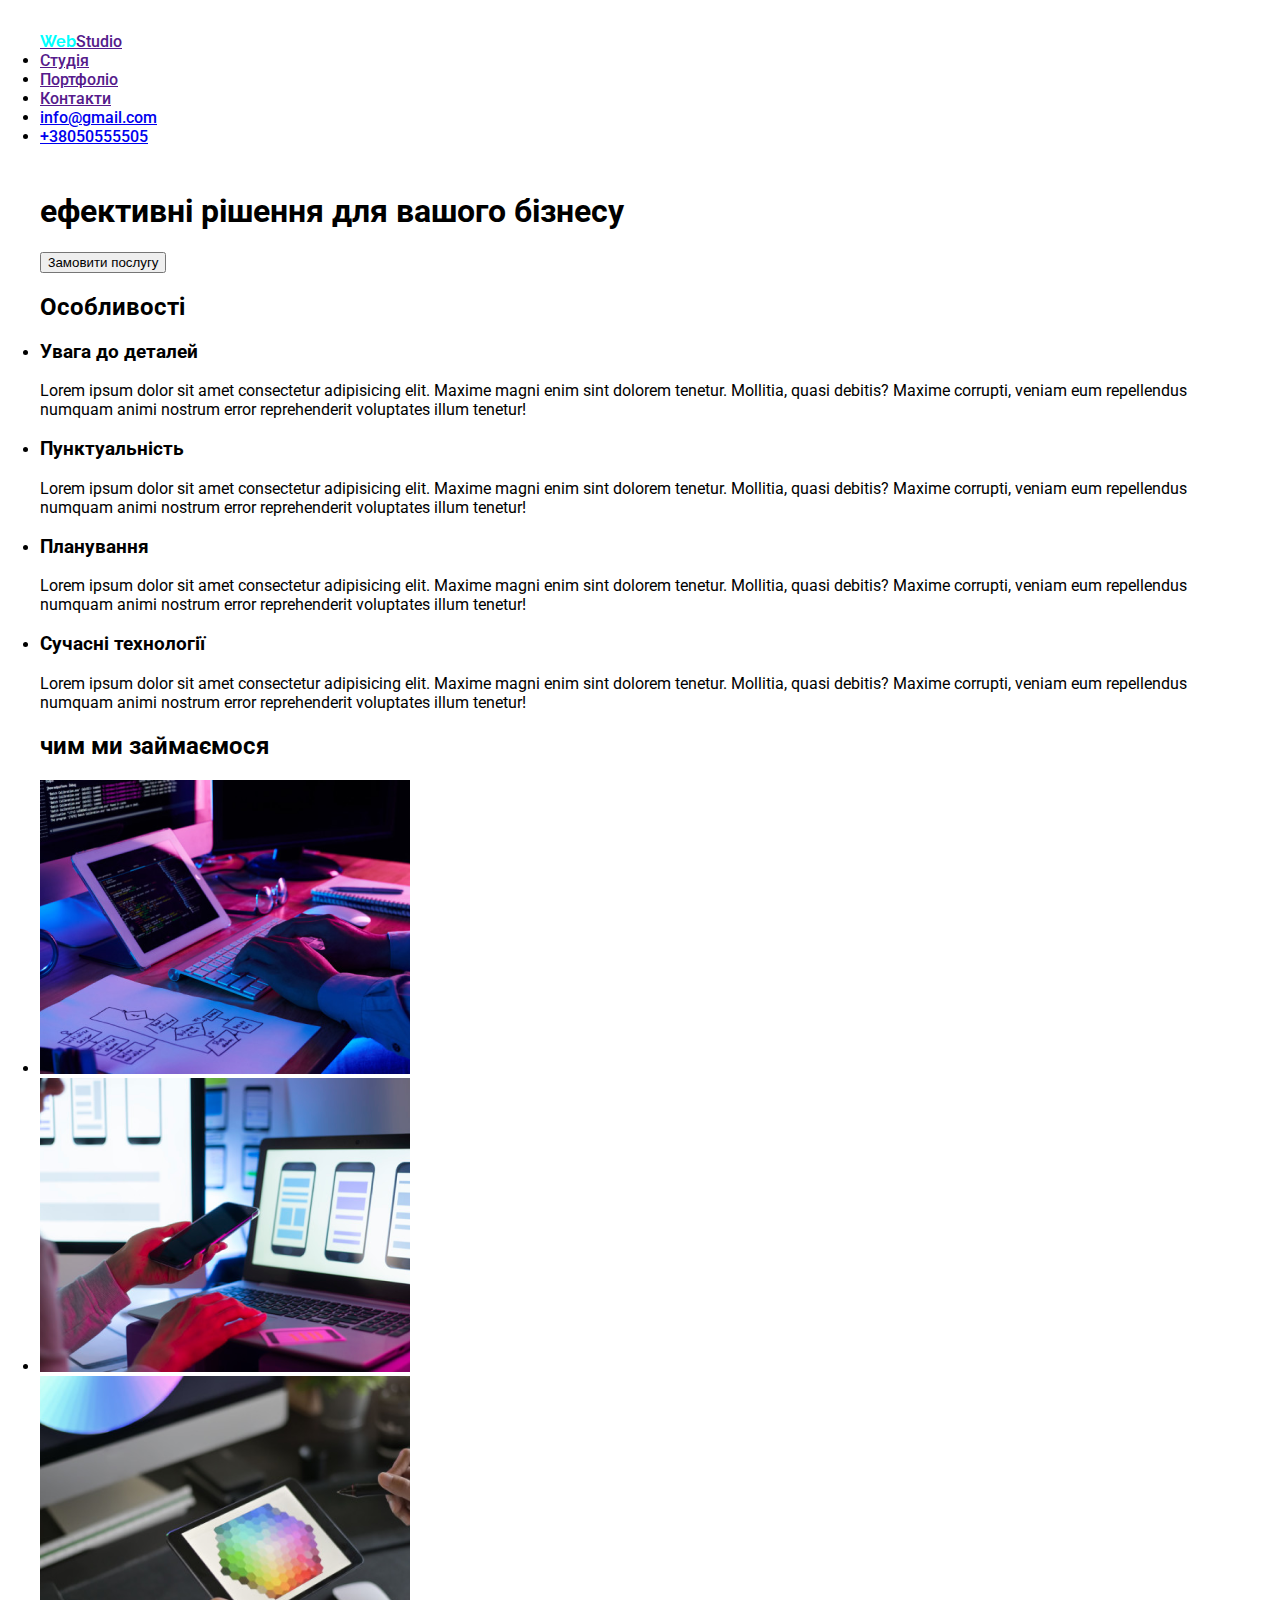
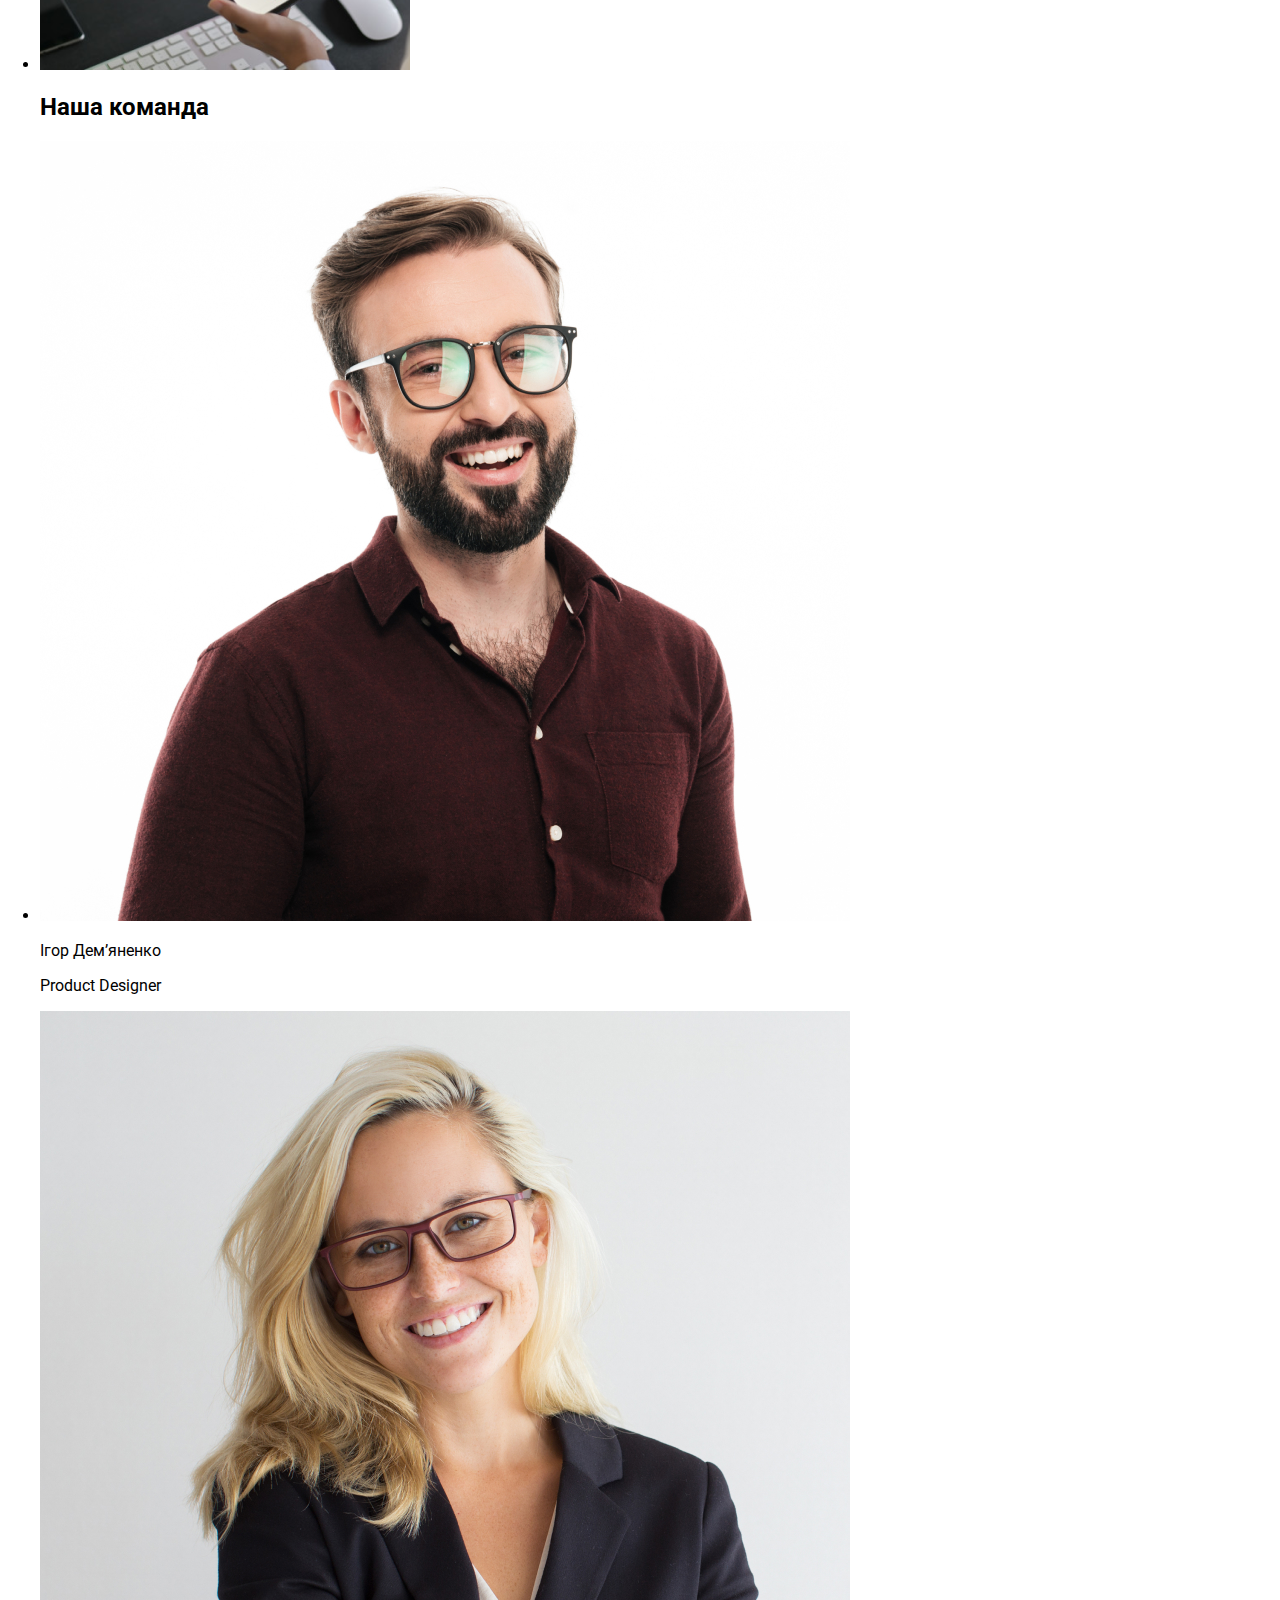
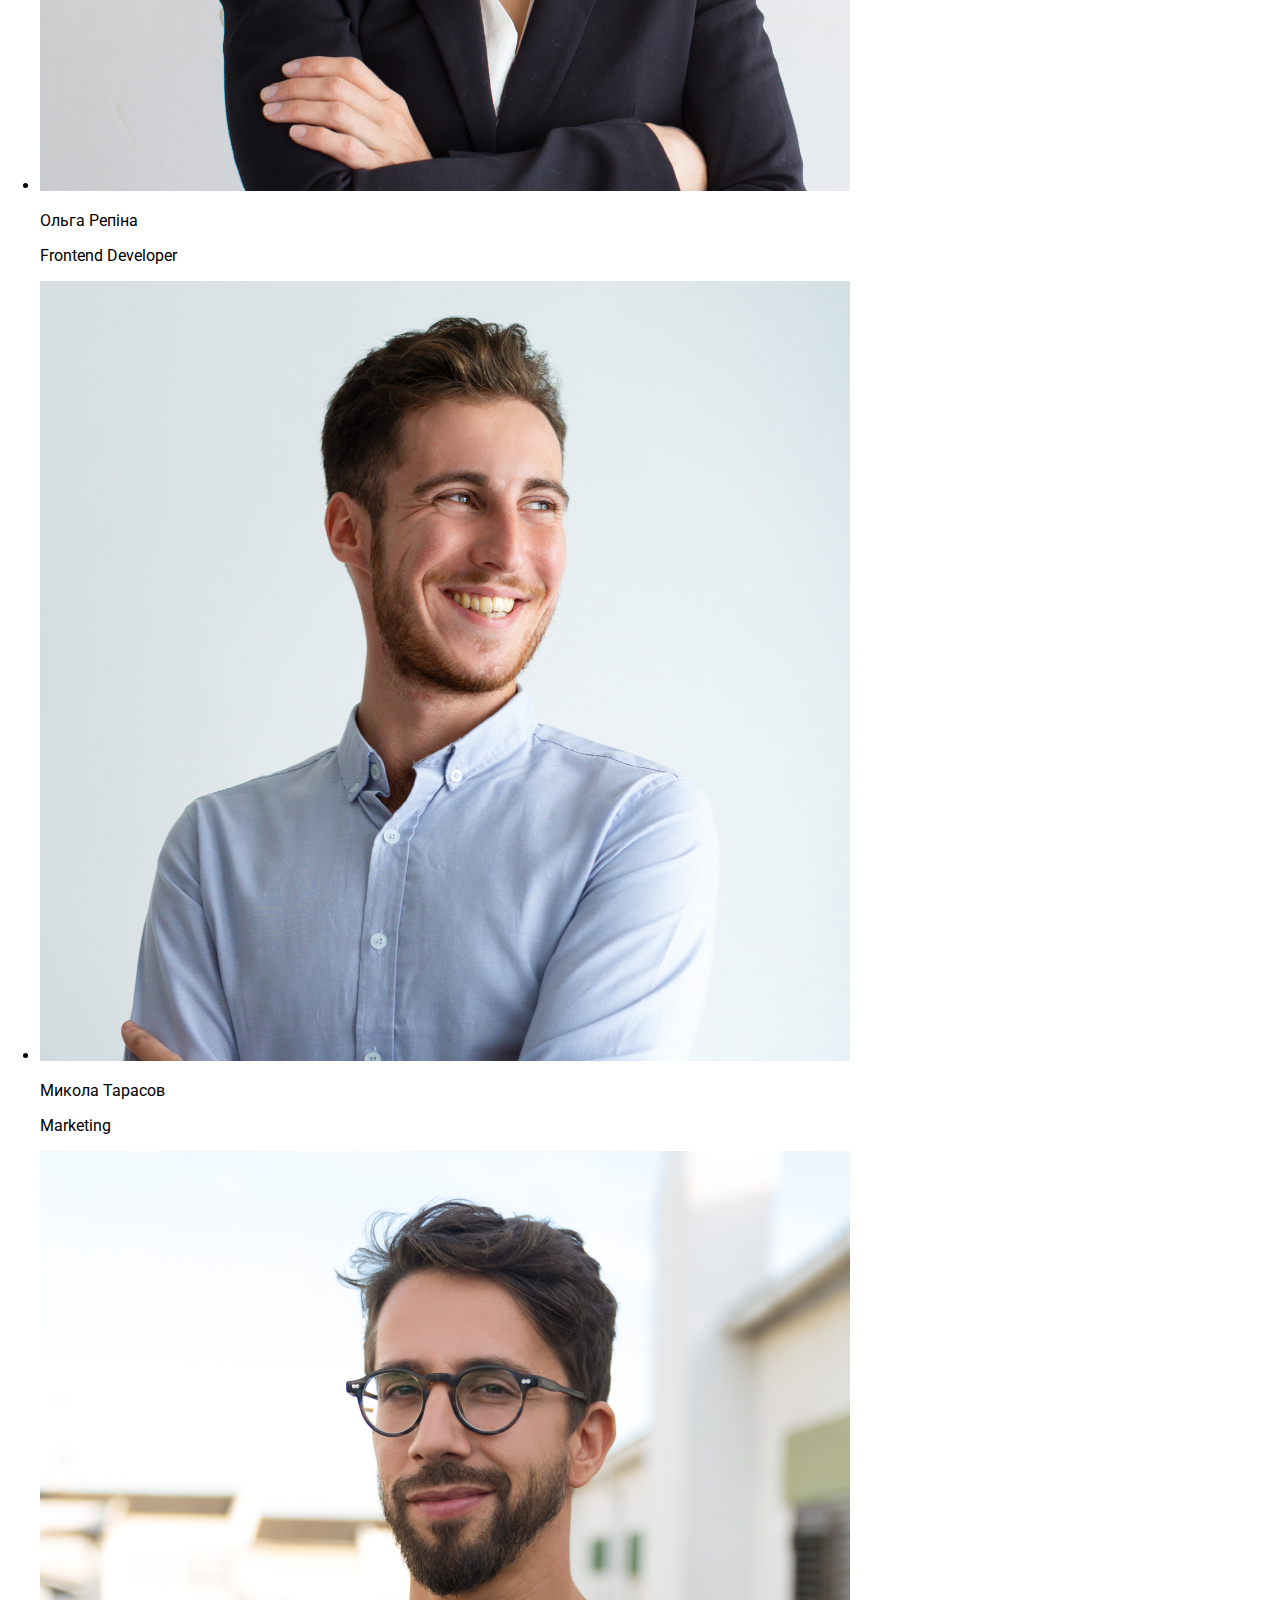
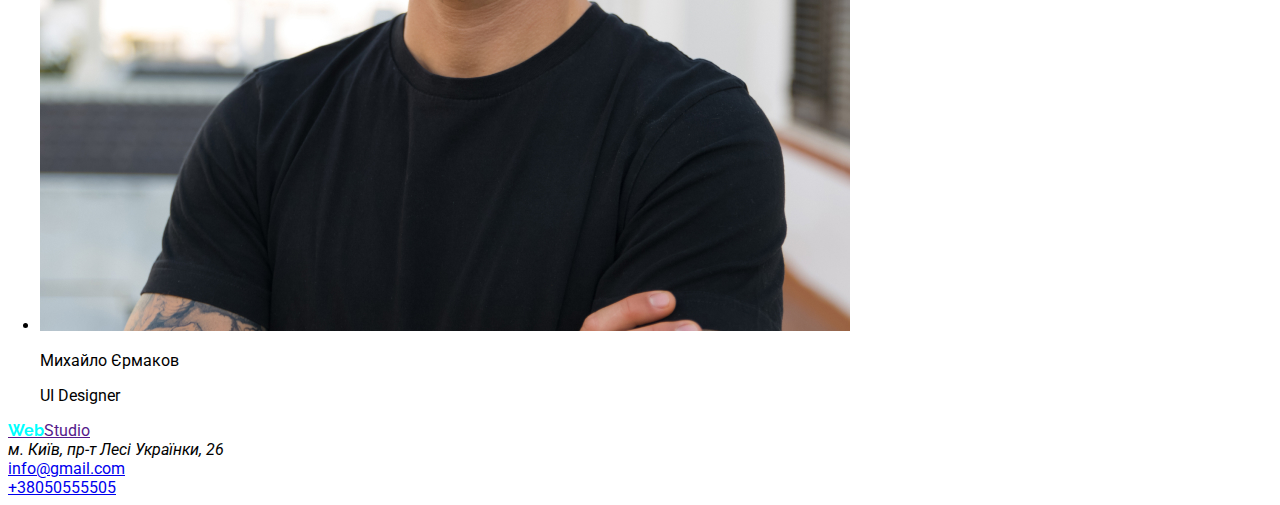
==== index.html @ a4315513 "s" ====
<!DOCTYPE html>
<html lang="en">
<head>
    <meta charset="UTF-8">
    <meta http-equiv="X-UA-Compatible" content="IE=edge">
    <meta name="viewport" content="width=device-width, initial-scale=1.0">
    <title>webstudio</title>
    <link rel="preconnect" href="https://fonts.googleapis.com">
<link rel="preconnect" href="https://fonts.gstatic.com" crossorigin>
<link href="https://fonts.googleapis.com/css2?family=Raleway:wght@700&family=Roboto:wght@400;500;700;900&display=swap" rel="stylesheet">
<link rel="stylesheet" href="style.css">
</head>
<body>
    <header><section class="header">
        <div class="container"><a href=""><span >Web</span>Studio</a>
            <nav>
               <ul>
                  
                   <li><a href="">Студія</a></li>
                   <li><a href="">Портфоліо</a></li>
                   <li><a href="">Контакти</a></li>
   
               </ul>
           </nav>
           <ul>
               <li>
                   <a href="info@gmail.com">info@gmail.com</a> 
               </li>
               <li>
   
                  <a href="+38050555505">+38050555505</a> 
               </li>
           </ul>
      </div>
    </section> </header><main><section class="container" >

        <h1>eфективні рішення для вашого бізнесу</h1> <button type="button">3амовити послугу</button>
        
        </section>
    <section></section><div class="container"><h2>Особливості</h2>
        <ul>
            <li>
                <h3>
                    Увага до деталей    
                </h3>
                <p>
                    Lorem ipsum dolor sit amet consectetur adipisicing elit. Maxime magni enim sint dolorem tenetur. Mollitia, quasi debitis? Maxime corrupti, veniam eum repellendus numquam animi nostrum error reprehenderit voluptates illum tenetur!
                </p>
            </li>
            <li>
                <h3>
                    Пунктуальність    
                </h3>
                <p>
                    Lorem ipsum dolor sit amet consectetur adipisicing elit. Maxime magni enim sint dolorem tenetur. Mollitia, quasi debitis? Maxime corrupti, veniam eum repellendus numquam animi nostrum error reprehenderit voluptates illum tenetur!
                </p>
            </li>
            <li>
                <h3>
                    Планування    
                </h3>
                <p>
                    Lorem ipsum dolor sit amet consectetur adipisicing elit. Maxime magni enim sint dolorem tenetur. Mollitia, quasi debitis? Maxime corrupti, veniam eum repellendus numquam animi nostrum error reprehenderit voluptates illum tenetur!
                </p>
            </li>
            <li>
                <h3>
                    Сучасні технології   
                </h3>
                <p>
                    Lorem ipsum dolor sit amet consectetur adipisicing elit. Maxime magni enim sint dolorem tenetur. Mollitia, quasi debitis? Maxime corrupti, veniam eum repellendus numquam animi nostrum error reprehenderit voluptates illum tenetur!
                </p>
            </li>
        </ul></div></section>
    <section class="container">
        <h2>чим ми займаємося</h2>
        <ul>
            <li><img src="images/img.png" alt=""></li>
            <li><img src="images/img2.png" alt=""></li>
            <li><img src="images/img3.png" alt=""></li>
        </ul>
    </section>
    <section>
        <div class="container"><H2>Наша команда</H2>
            <ul>
                <li><img src="images/img3.jpg" alt="Ігор Дем’яненко"></li>
                <P>Ігор Дем’яненко</P>
                <p>Product Designer</p>
            </ul>
            <ul>
                <li><img src="images/img4.jpg" alt="Ольга Репіна"></li>
                <P>Ольга Репіна</P>
                <p>Frontend Developer</p>
            </ul>
            <ul>
                <li><img src="images/img5.jpg" alt="Микола Тарасов"></li>
                <P>Микола Тарасов</P>
                <p>Marketing</p>
            </ul>
            <ul>
                <li><img src="images/img6.jpg" alt="Михайло Єрмаков"></li>
                <P>Михайло Єрмаков</P>
                <p>UI Designer</p>
            </ul></div>
    </section>
</main>
<footer>

    <a href=""><span>Web</span>Studio</a>
    <ul>
        <li><address>м. Київ, пр-т Лесі Українки, 26</address></li>
        <li>
            <a href="info@gmail.com">info@gmail.com</a> 
        </li>
        <li>

           <a href="+38050555505">+38050555505</a> 
        </li>
    </ul>
</footer>
</body>
</html>
---- style.css ----
body{
    font-family: "Roboto" ,sans-serif;
}
.g {
    color: gray;
    font-weight: 400;
}
span{
    font-weight: 700;
    font-family: 'Raleway', sans-serif;
    color: aqua;
}
.rw
{
    font-weight: 700;
    font-family: 'Raleway', sans-serif;
}
h3 {
    font-weight: 700;
}
footer{
    font-weight: 400;
}
header{
    font-weight: 500;
}
button{
    font-weight: 500;
}

.container{
    width: 1200px;
    padding-left: 15px;
    padding-right: 15px;
     
    margin-left: auto;
    margin-right: auto;
}
.containerb{
    width: 1200px;
    padding-left: 15px;
    padding-right: 15px;
     outline: 1px solid red;
    margin-left: auto;
    margin-right: auto;
}
.sectionh{
  
}
.header{
    padding-top: 24px;
    padding-bottom: 25px;
}
.footer{
    padding-top: 60px;
    padding-bottom: 60px;
}
ul{
    margin: 0;
    padding: 0;
}
*::after,
*::before{

    box-sizing: border-box;
}


.pbl{
    
    display: flex ;
    margin-left: auto;
    margin-right: auto;
    
}
.pb:not(:first-child){
    margin-left: 8px;
}
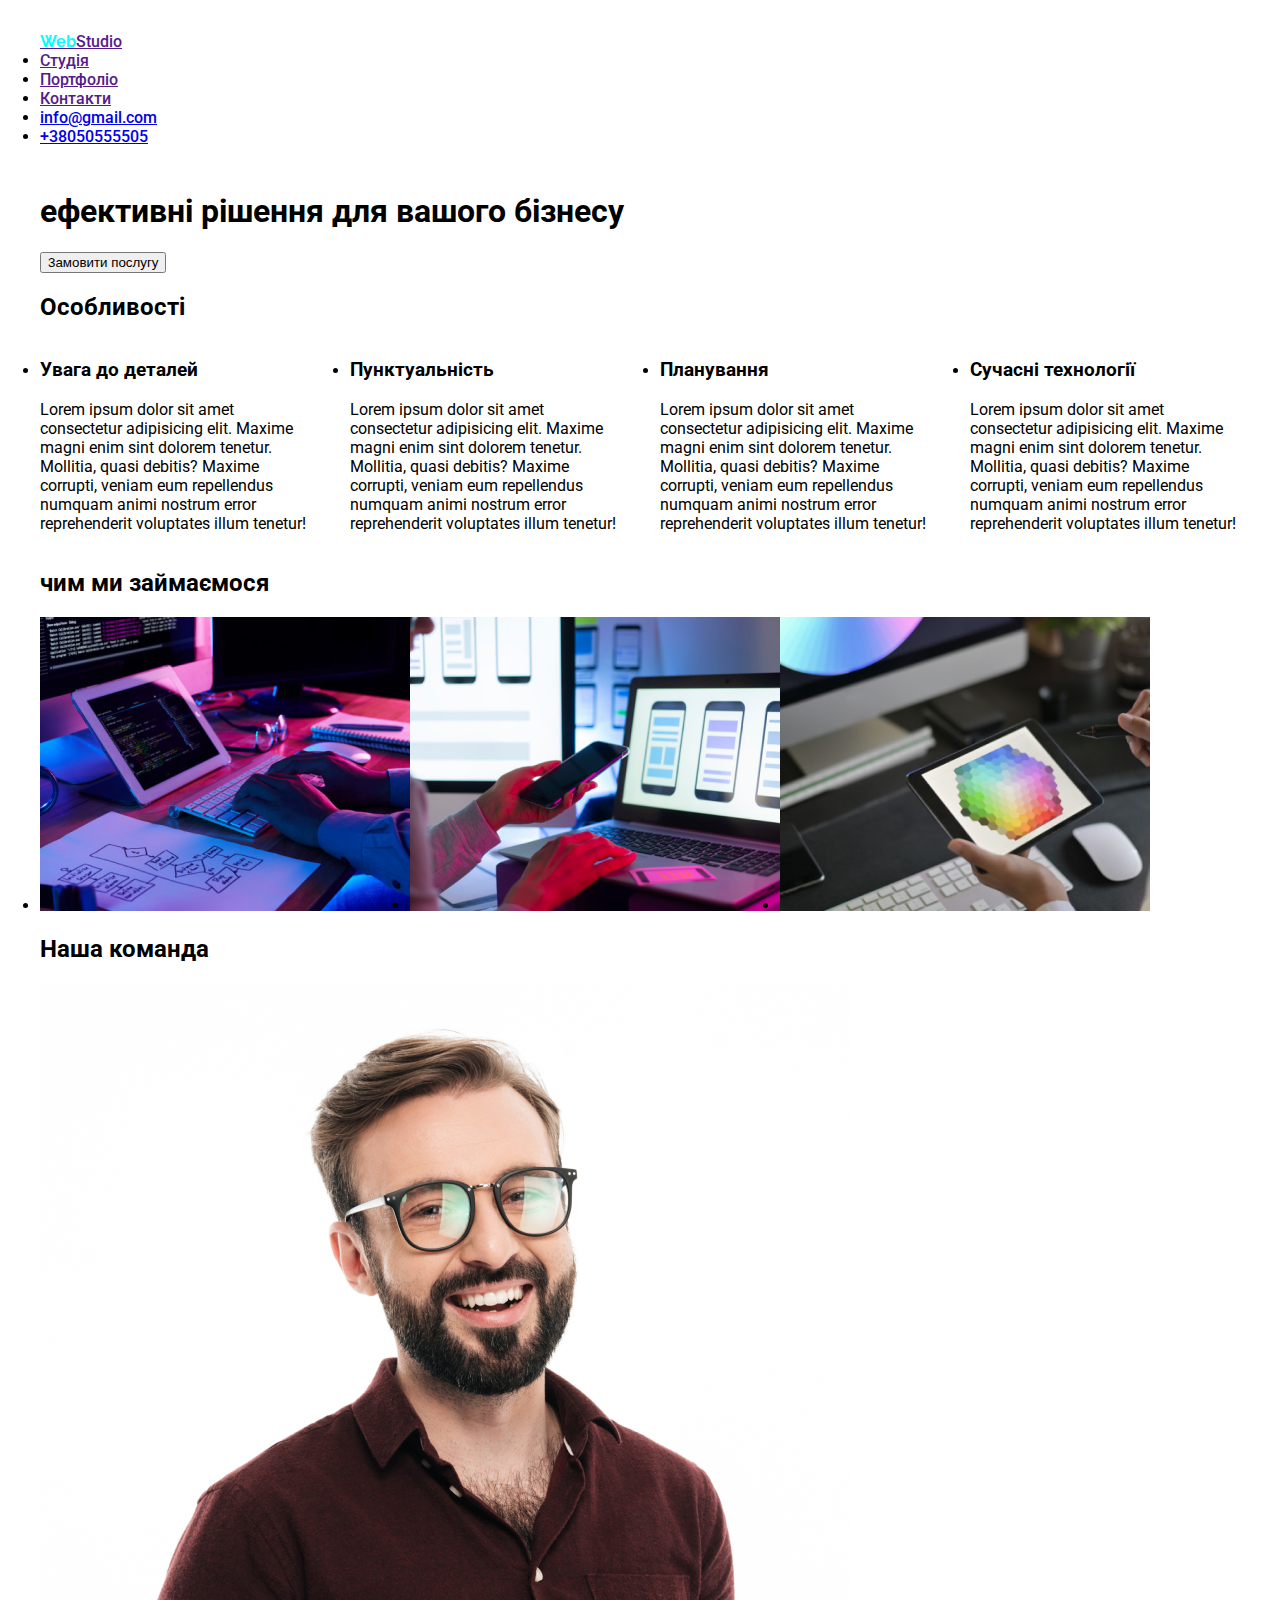
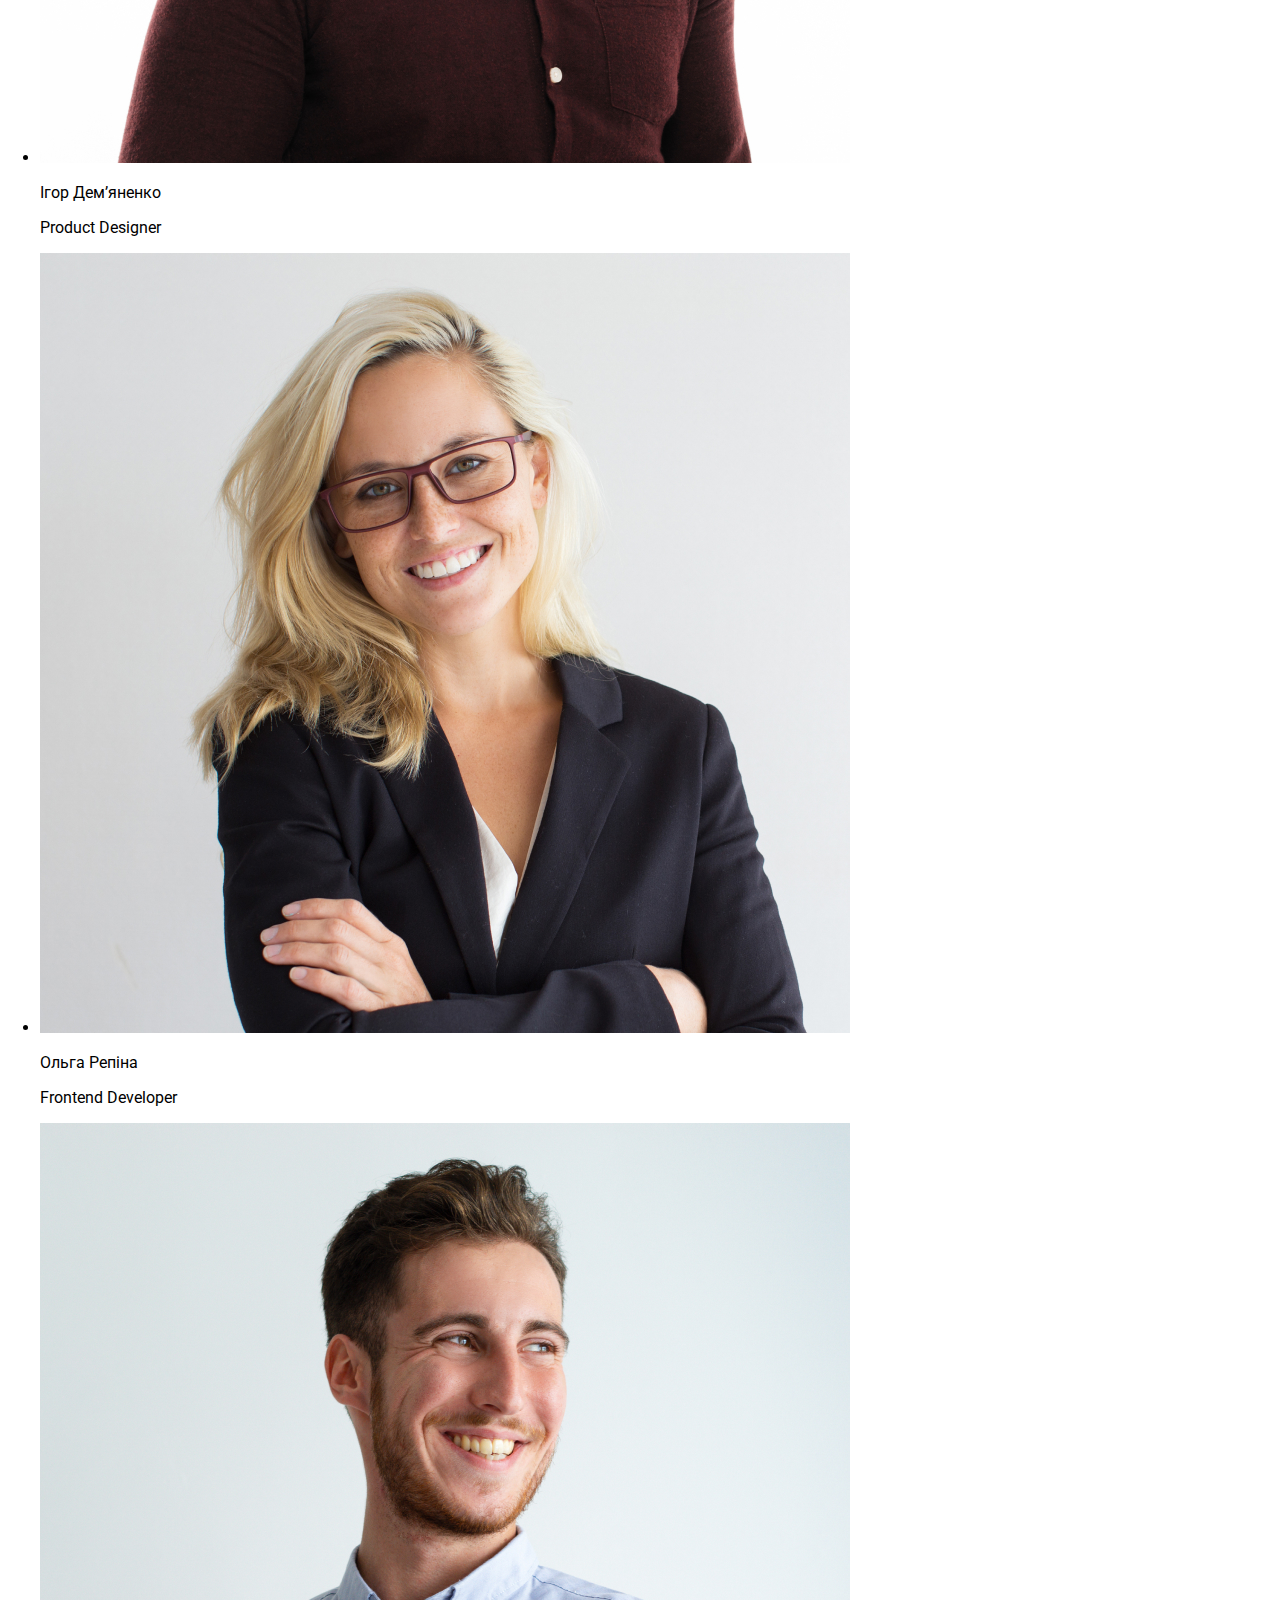
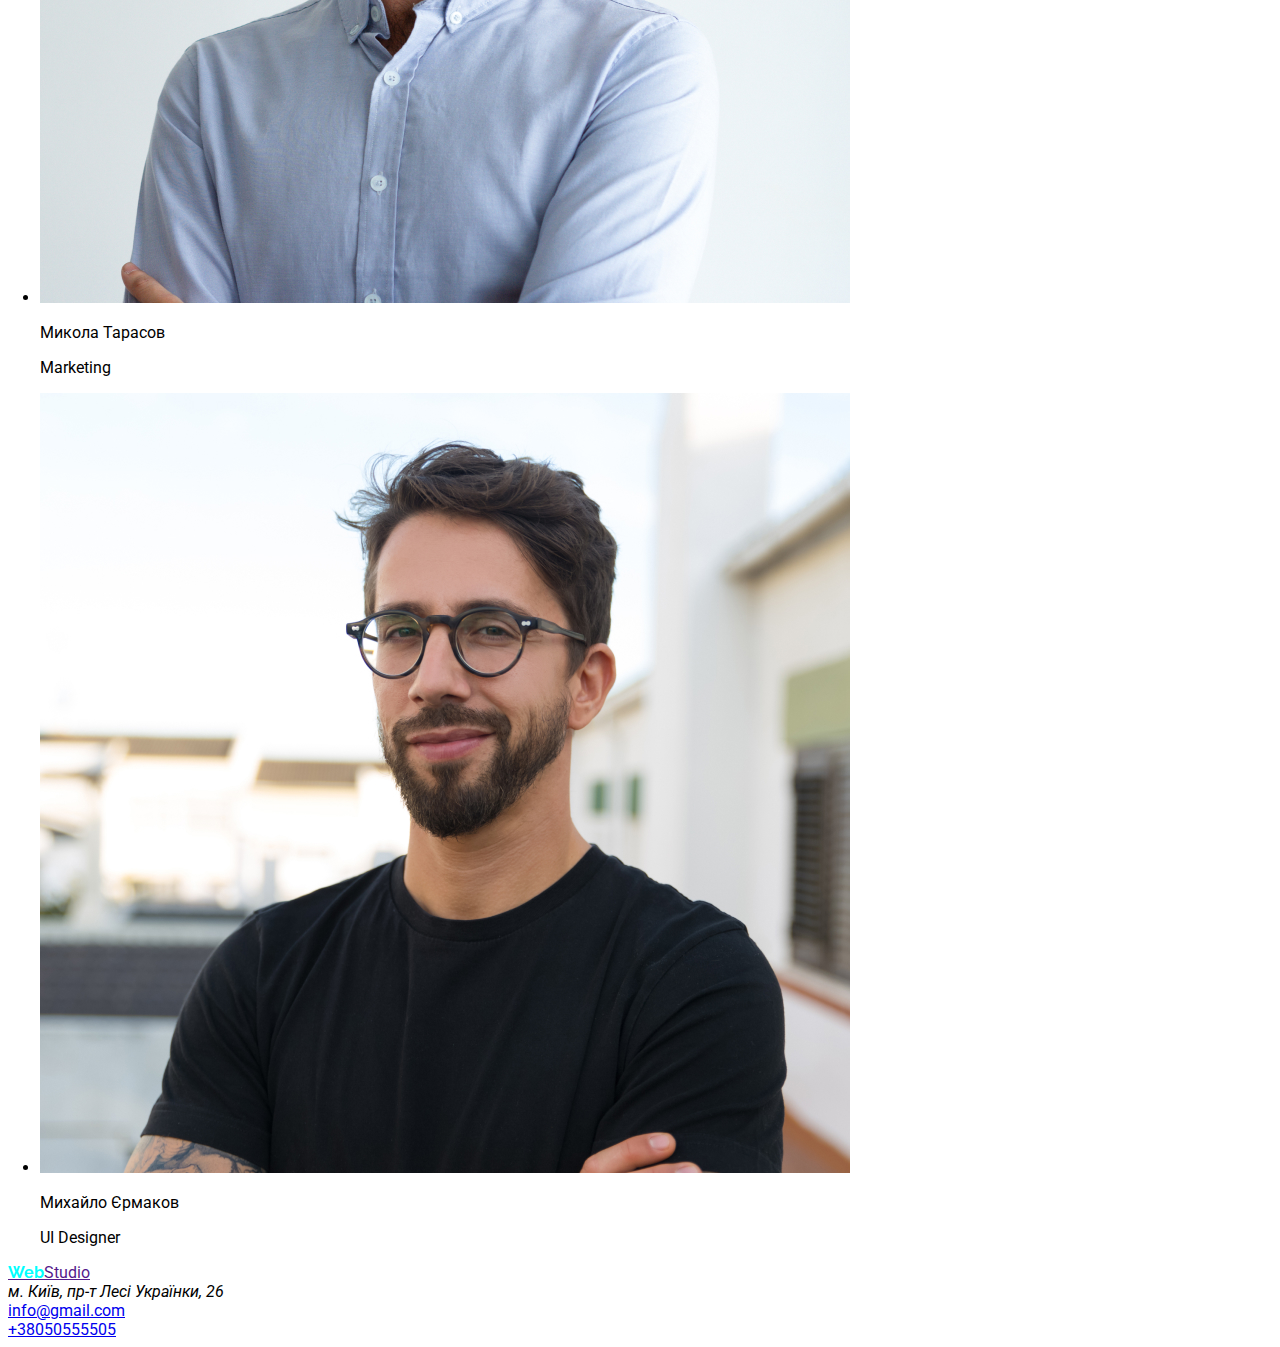
==== commit fdecf897: "ff" ====
--- a/index.html
+++ b/index.html
@@ -12,13 +12,13 @@
 </head>
 <body>
     <header><section class="header">
-        <div class="container"><a href=""><span >Web</span>Studio</a>
+        <div class="container"><a href="" class="a"><span >Web</span>Studio</a>
             <nav>
                <ul>
                   
-                   <li><a href="">Студія</a></li>
-                   <li><a href="">Портфоліо</a></li>
-                   <li><a href="">Контакти</a></li>
+                   <li><a href="" class="a">Студія</a></li>
+                   <li><a href="" class="a">Портфоліо</a></li>
+                   <li><a href="" class="a">Контакти</a></li>
    
                </ul>
            </nav>
@@ -37,9 +37,9 @@
         <h1>eфективні рішення для вашого бізнесу</h1> <button type="button">3амовити послугу</button>
         
         </section>
-    <section></section><div class="container"><h2>Особливості</h2>
-        <ul>
-            <li>
+    <section></section><div class="container"><h2 class="spech">Особливості</h2>
+        <ul class="special">
+            <li class="specit">
                 <h3>
                     Увага до деталей    
                 </h3>
@@ -47,7 +47,7 @@
                     Lorem ipsum dolor sit amet consectetur adipisicing elit. Maxime magni enim sint dolorem tenetur. Mollitia, quasi debitis? Maxime corrupti, veniam eum repellendus numquam animi nostrum error reprehenderit voluptates illum tenetur!
                 </p>
             </li>
-            <li>
+            <li class="specit">
                 <h3>
                     Пунктуальність    
                 </h3>
@@ -55,7 +55,7 @@
                     Lorem ipsum dolor sit amet consectetur adipisicing elit. Maxime magni enim sint dolorem tenetur. Mollitia, quasi debitis? Maxime corrupti, veniam eum repellendus numquam animi nostrum error reprehenderit voluptates illum tenetur!
                 </p>
             </li>
-            <li>
+            <li class="specit">
                 <h3>
                     Планування    
                 </h3>
@@ -63,7 +63,7 @@
                     Lorem ipsum dolor sit amet consectetur adipisicing elit. Maxime magni enim sint dolorem tenetur. Mollitia, quasi debitis? Maxime corrupti, veniam eum repellendus numquam animi nostrum error reprehenderit voluptates illum tenetur!
                 </p>
             </li>
-            <li>
+            <li class="specit">
                 <h3>
                     Сучасні технології   
                 </h3>
@@ -74,10 +74,10 @@
         </ul></div></section>
     <section class="container">
         <h2>чим ми займаємося</h2>
-        <ul>
-            <li><img src="images/img.png" alt=""></li>
-            <li><img src="images/img2.png" alt=""></li>
-            <li><img src="images/img3.png" alt=""></li>
+        <ul class="wwd">
+            <li class="wwdi"><img src="images/img.png" alt=""></li>
+            <li class="wwdi"><img src="images/img2.png" alt=""></li>
+            <li class="wwdi"><img src="images/img3.png" alt=""></li>
         </ul>
     </section>
     <section>
--- a/style.css
+++ b/style.css
@@ -2,7 +2,7 @@
     font-family: "Roboto" ,sans-serif;
 }
 .g {
-    color: gray;
+    color: lightslategray;
     font-weight: 400;
 }
 span{
@@ -32,7 +32,7 @@
     width: 1200px;
     padding-left: 15px;
     padding-right: 15px;
-     
+    
     margin-left: auto;
     margin-right: auto;
 }
@@ -40,7 +40,7 @@
     width: 1200px;
     padding-left: 15px;
     padding-right: 15px;
-     outline: 1px solid red;
+     /* outline: 1px solid red; */
     margin-left: auto;
     margin-right: auto;
 }
@@ -50,6 +50,7 @@
 .header{
     padding-top: 24px;
     padding-bottom: 25px;
+    display: flex;
 }
 .footer{
     padding-top: 60px;
@@ -71,9 +72,74 @@
     display: flex ;
     margin-left: auto;
     margin-right: auto;
+    justify-content: center;
+    margin-bottom: 50px
     
 }
 .pb:not(:first-child){
     margin-left: 8px;
 }
+.ex{
+    display: flex;
+    flex-wrap: wrap;
+     margin: -15px;
+     justify-content: center;
+   
+}
+.exl{
+   
+    margin: 15px;
+    width: calc((100% - 30px * 3) / 3);
+    justify-content: center;
+}
+.pb{
+    border: none;
 
+
+
+border-radius: 4px;
+
+padding: 6px 26px;
+
+font-weight: 500;
+
+
+
+font-size: 16px;
+
+Line-height: 26px;
+
+
+text-align: center; Letter-spacing: 0.03em;
+
+background-color: #f5f4fa;
+}
+.pb:hover,
+.pb:focus{
+    background-color: rgb(72, 118, 245);
+    color: #f5f4fa;
+    
+    box-shadow: 0px 2px 2px 0px #0000001F;
+
+box-shadow: 0px 1px 2px 0px #00000014;
+
+box-shadow: 0px 3px 1px 0px #0000001A;
+
+}
+.special{
+    display: flex;
+    justify-content: space-between;
+}
+.spech{
+justify-content: center;
+}
+.specit{
+    width: 270px
+}
+.wwd{
+    display: flex;
+}
+.wwdi{
+    
+
+}
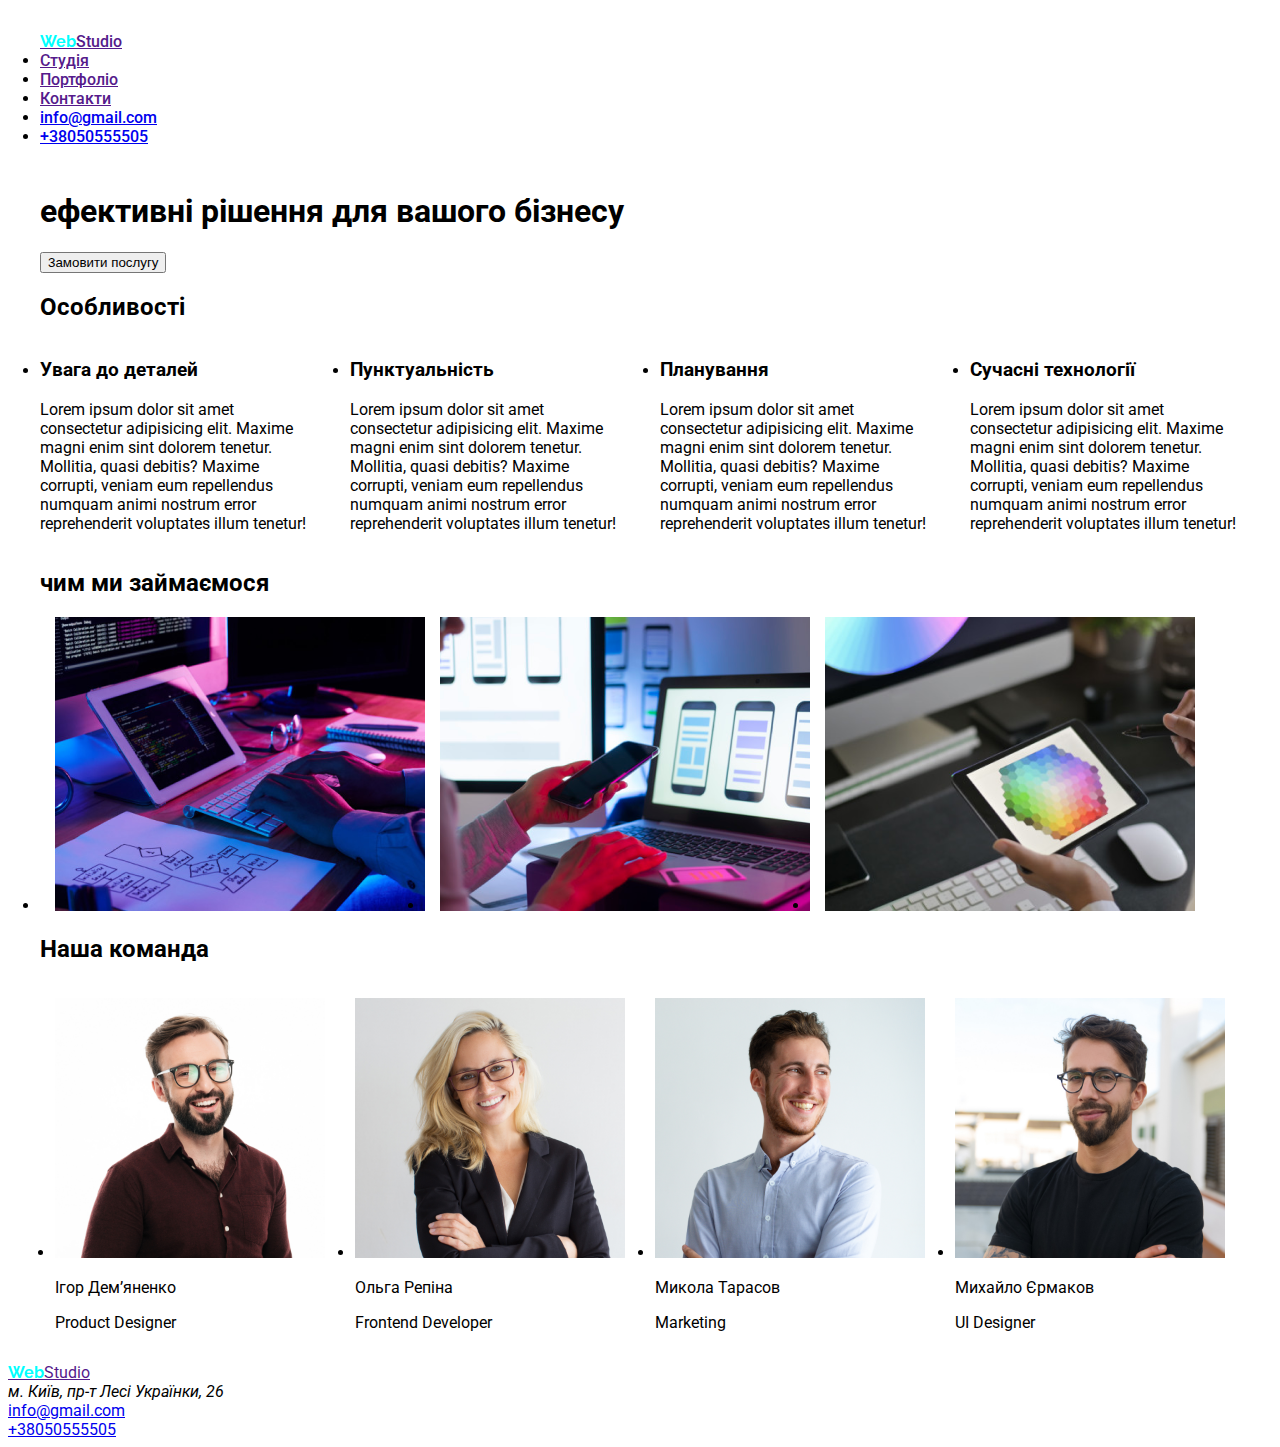
==== commit 8d3739be: "dz" ====
--- a/index.html
+++ b/index.html
@@ -81,27 +81,27 @@
         </ul>
     </section>
     <section>
-        <div class="container"><H2>Наша команда</H2>
-            <ul>
-                <li><img src="images/img3.jpg" alt="Ігор Дем’яненко"></li>
+        <div class="container" ><H2>Наша команда</H2><div class="oc">
+            <ul class="oci">
+                <li><img src="images/img3.jpg" alt="Ігор Дем’яненко" height="260" width="270"></li>
                 <P>Ігор Дем’яненко</P>
                 <p>Product Designer</p>
             </ul>
-            <ul>
-                <li><img src="images/img4.jpg" alt="Ольга Репіна"></li>
+            <ul class="oci">
+                <li><img src="images/img4.jpg" alt="Ольга Репіна" height="260" width="270"></li>
                 <P>Ольга Репіна</P>
                 <p>Frontend Developer</p>
             </ul>
-            <ul>
-                <li><img src="images/img5.jpg" alt="Микола Тарасов"></li>
+            <ul class="oci">
+                <li><img src="images/img5.jpg" alt="Микола Тарасов" height="260" width="270"></li>
                 <P>Микола Тарасов</P>
                 <p>Marketing</p>
             </ul>
-            <ul>
-                <li><img src="images/img6.jpg" alt="Михайло Єрмаков"></li>
+            <ul class="oci">
+                <li><img src="images/img6.jpg" alt="Михайло Єрмаков" height="260" width="270"></li>
                 <P>Михайло Єрмаков</P>
                 <p>UI Designer</p>
-            </ul></div>
+            </ul></div></div>
     </section>
 </main>
 <footer>
--- a/style.css
+++ b/style.css
@@ -140,6 +140,14 @@
     display: flex;
 }
 .wwdi{
-    
+    padding-left: 15px;
 
 }
+.oc{
+    display: flex;
+}
+.oci{
+    
+    padding: 15px;
+    
+}